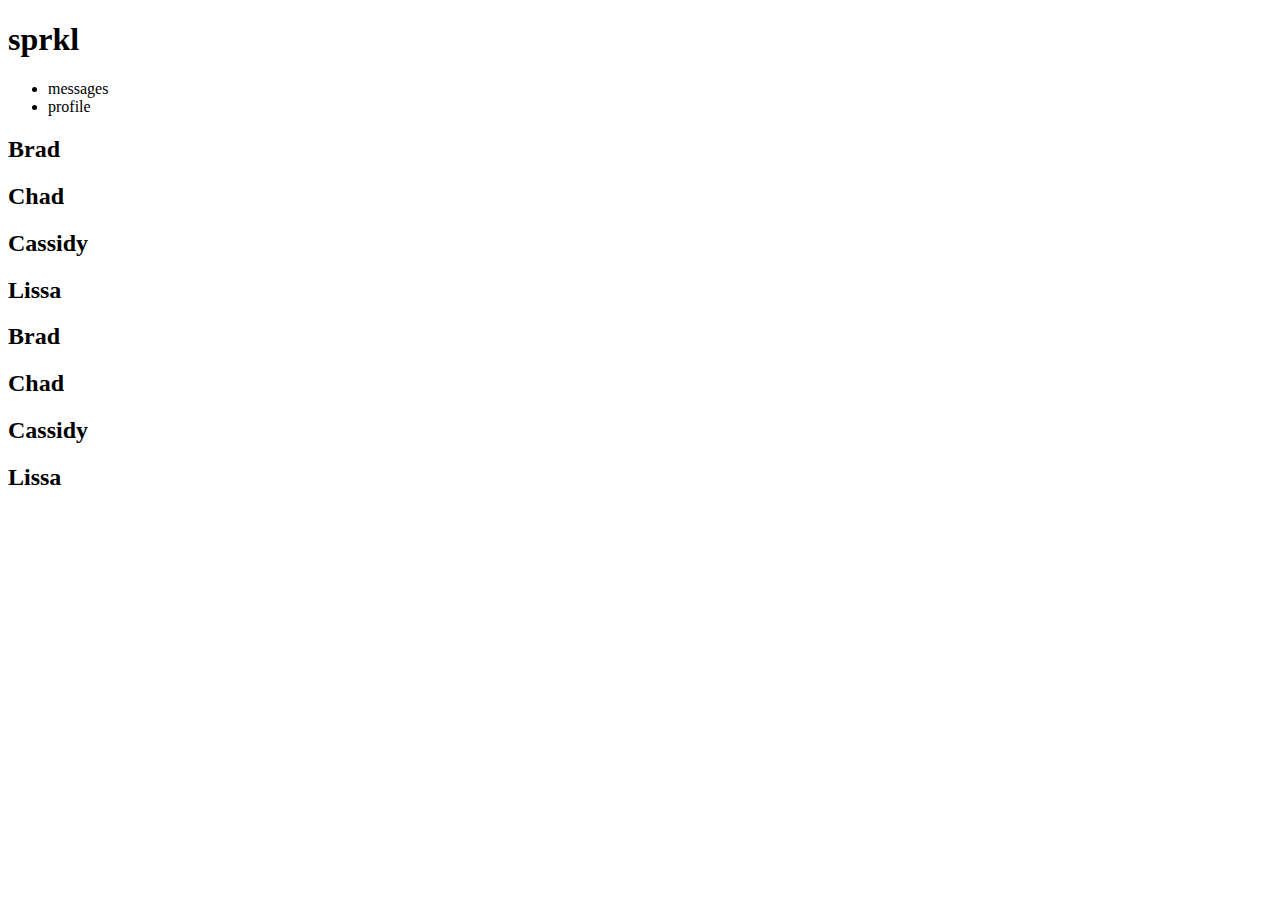
==== index.html @ 9fe423bb "basic html content" ====
<!DOCTYPE html>
<html>
    <head>
        <title>Sprkl Explore Page</title>
        <link rel="stylesheet" href="styles.css">
    </head>
    <body>
        <section class="navbar">
            <h1>sprkl</h1>
            <ul>
                <li>messages</li>
                <li>profile</li>
            </ul>

        </section>

        <section class="explore-grid">
            <div id = "profile-1">
                <h2>Brad</h2>
            </div>

            <div id = "profile-2">
                <h2>Chad</h2>
            </div>

            <div id = "profile-3">
                <h2>Cassidy</h2>
            </div>

            <div id = "profile-4">
                <h2>Lissa</h2>
            </div>

            <div id = "profile-5">
                <h2>Brad</h2>
            </div>

            <div id = "profile-6">
                <h2>Chad</h2>
            </div>

            <div id = "profile-7">
                <h2>Cassidy</h2>
            </div>

            <div id = "profile-8">
                <h2>Lissa</h2>
            </div>

        </section>
    </body>
</html>
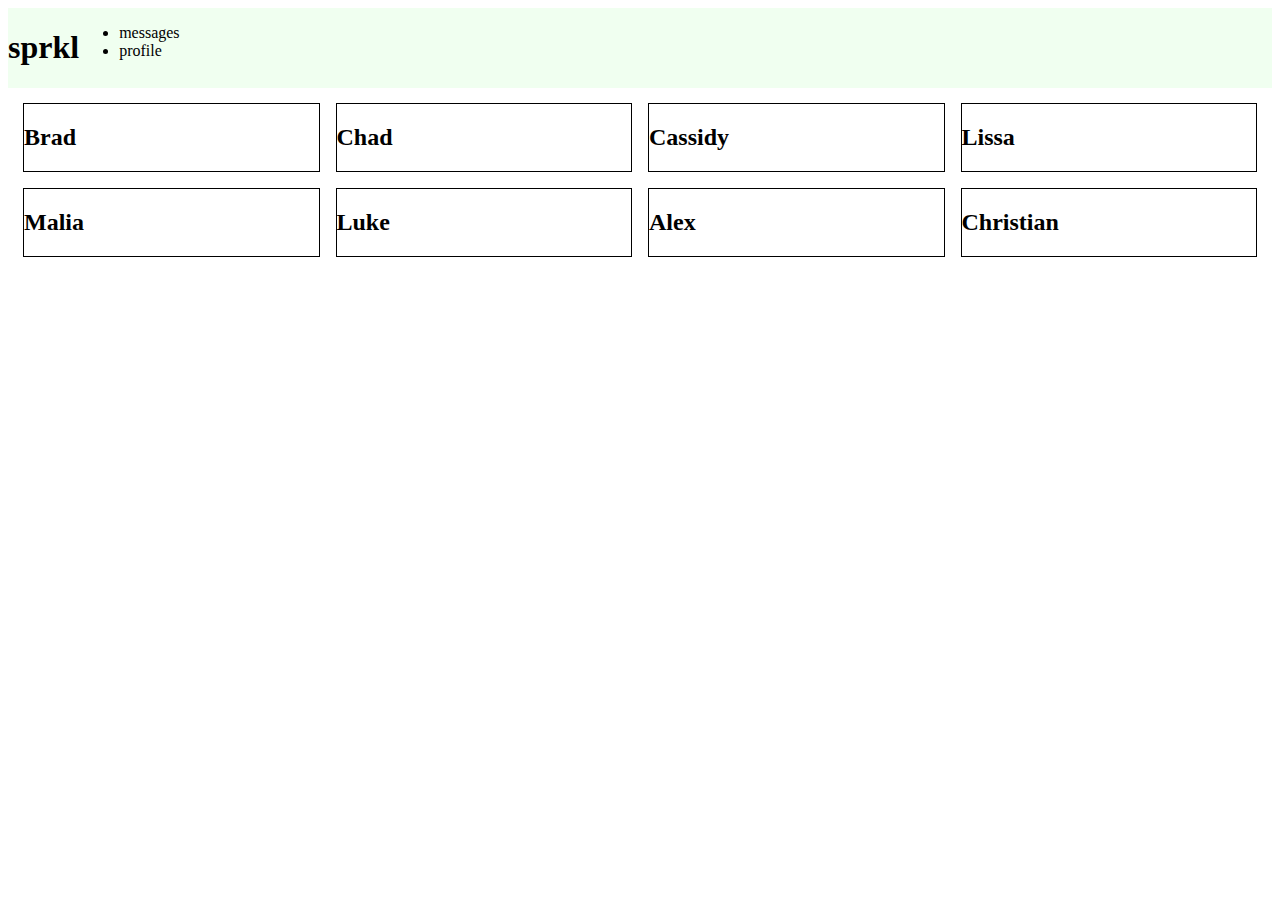
==== commit 478f600a: "basic content" ====
--- a/index.html
+++ b/index.html
@@ -32,19 +32,19 @@
             </div>
 
             <div id = "profile-5">
-                <h2>Brad</h2>
+                <h2>Malia</h2>
             </div>
 
             <div id = "profile-6">
-                <h2>Chad</h2>
+                <h2>Luke</h2>
             </div>
 
             <div id = "profile-7">
-                <h2>Cassidy</h2>
+                <h2>Alex</h2>
             </div>
 
             <div id = "profile-8">
-                <h2>Lissa</h2>
+                <h2>Christian</h2>
             </div>
 
         </section>
--- a/styles.css
+++ b/styles.css
@@ -0,0 +1,63 @@
+.navbar {
+    display: flex;
+    flex-direction: row;
+    background-color: honeydew;
+}
+
+.explore-grid {
+    display: grid;
+    grid-template-columns: 1fr 1fr 1fr 1fr;
+    grid-gap: 1rem;
+    grid-template-areas: "a b c d",
+                         "e f g h";
+    margin: 15px;
+}
+
+#profile-1 {
+    border-color: black;
+    border: 1px;
+    border-style: solid;
+}
+
+#profile-2 {
+    border-color: black;
+    border: 1px;
+    border-style: solid;
+}
+
+#profile-3 {
+    border-color: black;
+    border: 1px;
+    border-style: solid;
+}
+
+#profile-4 {
+    border-color: black;
+    border: 1px;
+    border-style: solid;
+}
+
+#profile-5 {
+    border-color: black;
+    border: 1px;
+    border-style: solid;
+}
+
+#profile-6 {
+    border-color: black;
+    border: 1px;
+    border-style: solid;
+}
+
+#profile-7 {
+    border-color: black;
+    border: 1px;
+    border-style: solid;
+}
+
+#profile-8 {
+    border-color: black;
+    border: 1px;
+    border-style: solid;
+}
+
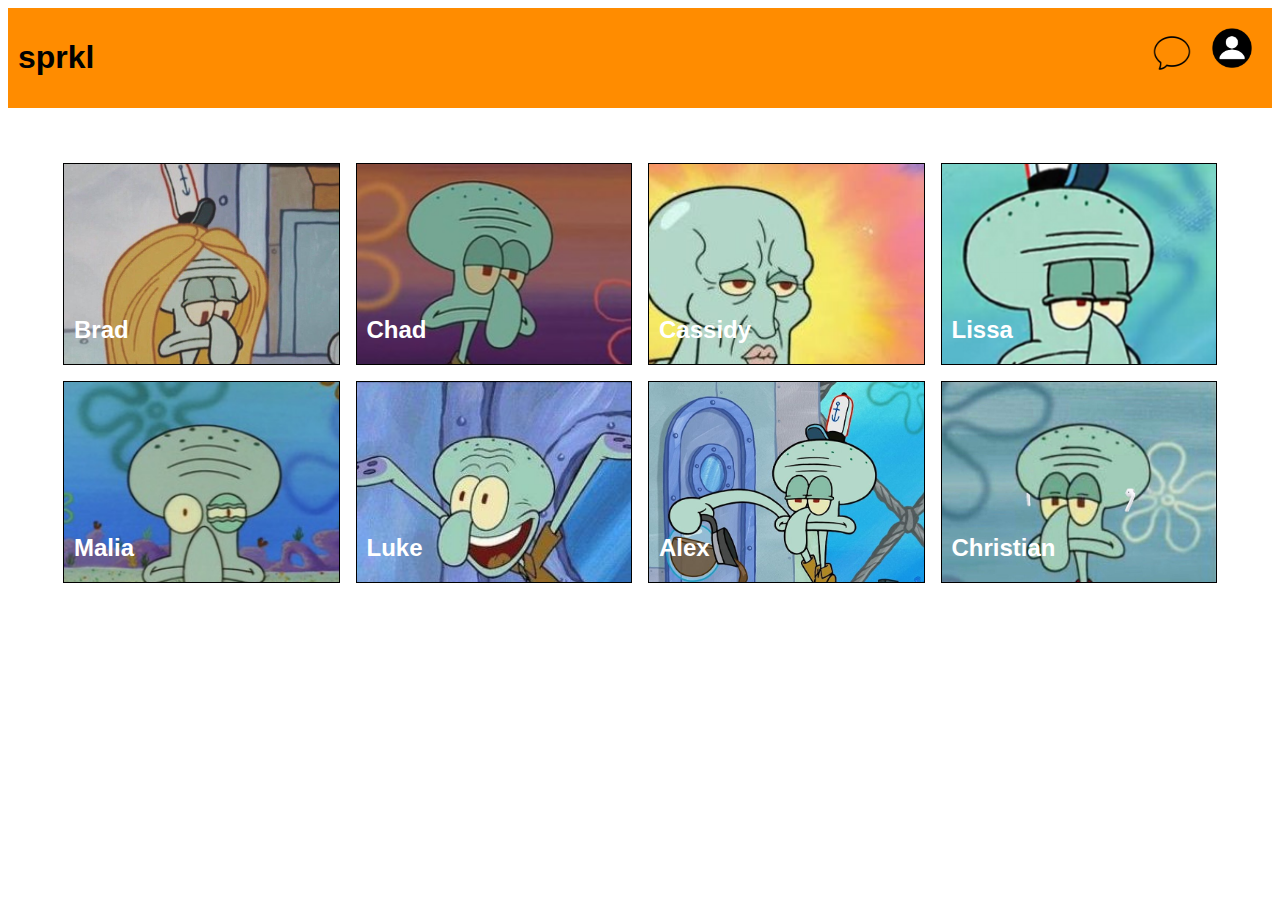
==== commit 8b454487: "basic profiles and navbar complete" ====
--- a/index.html
+++ b/index.html
@@ -6,44 +6,42 @@
     </head>
     <body>
         <section class="navbar">
-            <h1>sprkl</h1>
-            <ul>
-                <li>messages</li>
-                <li>profile</li>
-            </ul>
+            <h1>sprkl</h1> 
+            <img id="profile-icon" src="images/profile-icon-png-910.png" width = "40px" height = "40px">
+            <img id = "messages-icon" src="images/message-icon.png" width= "40px" height = "50px">
 
         </section>
 
         <section class="explore-grid">
-            <div id = "profile-1">
+            <div id = "profile-1" class = "enlarge">
                 <h2>Brad</h2>
             </div>
 
-            <div id = "profile-2">
+            <div id = "profile-2" class = "enlarge">
                 <h2>Chad</h2>
             </div>
 
-            <div id = "profile-3">
+            <div id = "profile-3" class = "enlarge">
                 <h2>Cassidy</h2>
             </div>
 
-            <div id = "profile-4">
+            <div id = "profile-4" class = "enlarge">
                 <h2>Lissa</h2>
             </div>
 
-            <div id = "profile-5">
+            <div id = "profile-5" class = "enlarge">
                 <h2>Malia</h2>
             </div>
 
-            <div id = "profile-6">
+            <div id = "profile-6" class = "enlarge">
                 <h2>Luke</h2>
             </div>
 
-            <div id = "profile-7">
+            <div id = "profile-7" class = "enlarge">
                 <h2>Alex</h2>
             </div>
 
-            <div id = "profile-8">
+            <div id = "profile-8" class = "enlarge">
                 <h2>Christian</h2>
             </div>
 
--- a/styles.css
+++ b/styles.css
@@ -1,63 +1,137 @@
-.navbar {
+
+body {
+    font-family: Arial, Helvetica, sans-serif;
+    display: flex;
+    flex-direction: column;
+}
+.navbar img {
     display: flex;
     flex-direction: row;
-    background-color: honeydew;
+    float: right;
+    justify-content: center;
+    padding: 10px;
+
 }
 
+.navbar h1 {
+    float: left;
+}
+.navbar{
+    margin:0px;
+    background-color:darkorange;
+    padding: 10px;
+    
+}
 .explore-grid {
     display: grid;
     grid-template-columns: 1fr 1fr 1fr 1fr;
     grid-gap: 1rem;
     grid-template-areas: "a b c d",
                          "e f g h";
-    margin: 15px;
+    margin: 55px;
+    
+}
+
+
+h2 {
+    padding-left: 10px;
+    color: white;
 }
 
 #profile-1 {
     border-color: black;
     border: 1px;
     border-style: solid;
+    height: 200px;
+    display: flex;
+    justify-content: flex-start;
+    align-items: flex-end;
+    background-image: url("images/profilepic1.jpg");
+    background-size: cover;
+    
 }
 
 #profile-2 {
     border-color: black;
     border: 1px;
     border-style: solid;
+    height: 200px;
+    display: flex;
+    justify-content: flex-start;
+    align-items: flex-end;
+    background-image: url("images/profilepic2.jpg");
+    background-size: cover;
+
 }
 
 #profile-3 {
     border-color: black;
     border: 1px;
     border-style: solid;
+    display: flex;
+    justify-content: flex-start;
+    align-items: flex-end;
+    background-image: url("images/profilepic3.jpg");
+    background-size: cover;
 }
 
 #profile-4 {
     border-color: black;
     border: 1px;
     border-style: solid;
+    display: flex;
+    justify-content: flex-start;
+    align-items: flex-end;
+    background-image: url("images/profilepic4.jpg");
+    background-size: cover;
 }
 
 #profile-5 {
     border-color: black;
     border: 1px;
     border-style: solid;
+    height: 200px;
+    display: flex;
+    justify-content: flex-start;
+    align-items: flex-end;
+    background-image: url("images/profilepic5.jpg");
+    background-size: cover;
 }
 
 #profile-6 {
     border-color: black;
     border: 1px;
     border-style: solid;
+    display: flex;
+    justify-content: flex-start;
+    align-items: flex-end;
+    background-image: url("images/profilepic6.jpg");
+    background-size: cover;
 }
 
 #profile-7 {
     border-color: black;
     border: 1px;
     border-style: solid;
+    display: flex;
+    justify-content: flex-start;
+    align-items: flex-end;
+    background-image: url("images/profilepic7.jpg");
+    background-size: cover;
 }
 
 #profile-8 {
     border-color: black;
     border: 1px;
     border-style: solid;
+    display: flex;
+    justify-content: flex-start;
+    align-items: flex-end;
+    background-image: url("images/profilepic8.jpg");
+    background-size: cover;
 }
 
+.enlarge:hover {
+    transform: scale(1.05);
+    cursor: pointer;
+}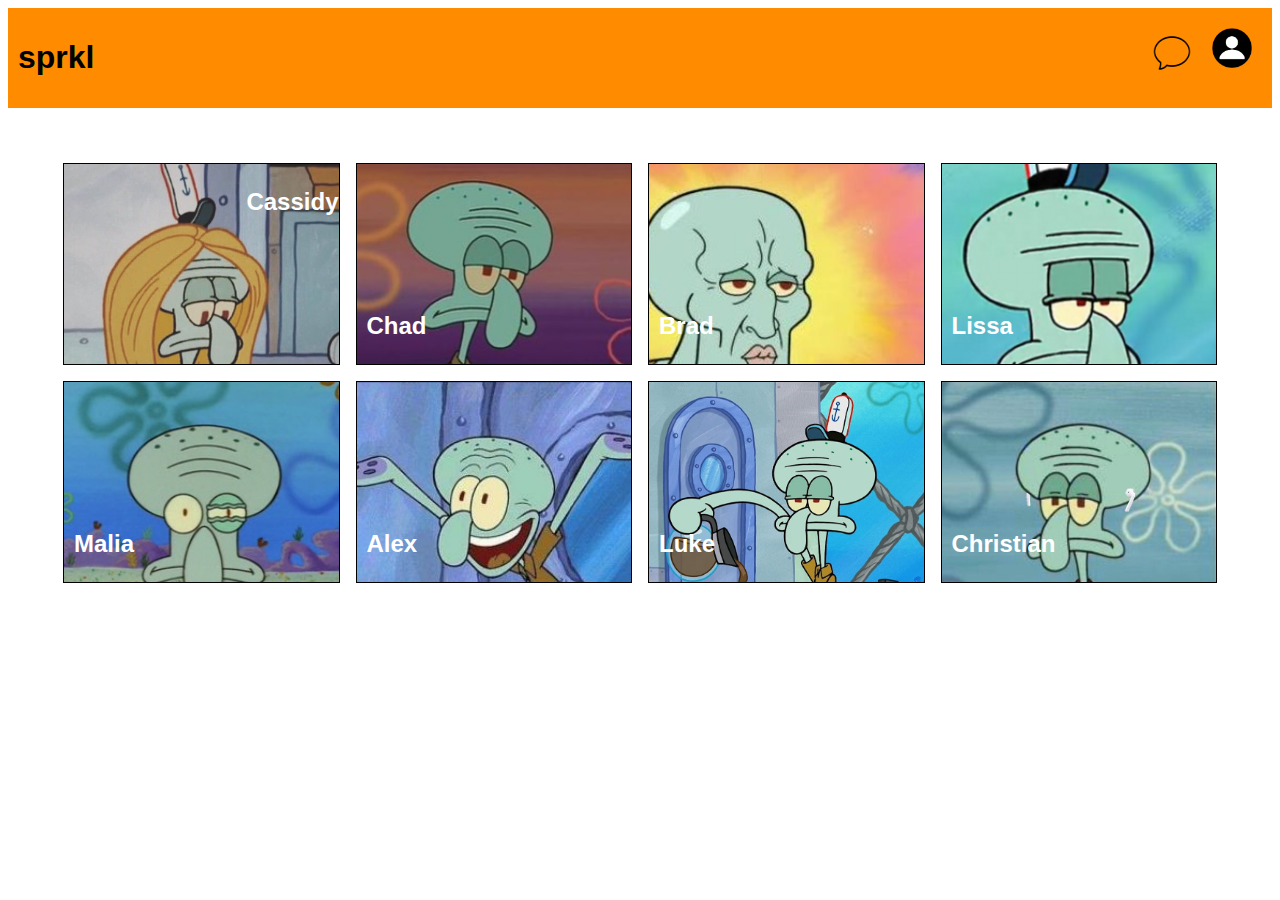
==== commit 6b9fd254: "added collapsable bios" ====
--- a/index.html
+++ b/index.html
@@ -14,37 +14,62 @@
 
         <section class="explore-grid">
             <div id = "profile-1" class = "enlarge">
-                <h2>Brad</h2>
+                <h3 class="collapsible"> Cassidy </h3>
+                <div class="content">
+                    <p>Lorem ipsum... more test text</p>
+                </div>
             </div>
 
             <div id = "profile-2" class = "enlarge">
-                <h2>Chad</h2>
+                <h3 class="collapsible"> Chad </h3>
+                <div class="content">
+                    <p>Lorem ipsum... more test text</p>
+                </div>
             </div>
 
             <div id = "profile-3" class = "enlarge">
-                <h2>Cassidy</h2>
+                <h3 class="collapsible"> Brad </h3>
+                <div class="content">
+                    <p>Lorem ipsum... more test text</p>
+                </div>
             </div>
 
             <div id = "profile-4" class = "enlarge">
-                <h2>Lissa</h2>
+                <h3 class="collapsible"> Lissa </h3>
+                <div class="content">
+                    <p>Lorem ipsum... more test text</p>
+                </div>
             </div>
 
             <div id = "profile-5" class = "enlarge">
-                <h2>Malia</h2>
+                <h3 class="collapsible"> Malia </h3>
+                <div class="content">
+                    <p>Lorem ipsum... more test text</p>
+                </div>
             </div>
 
             <div id = "profile-6" class = "enlarge">
-                <h2>Luke</h2>
+                <h3 class="collapsible"> Alex </h3>
+                <div class="content">
+                    <p>Lorem ipsum... more test text</p>
+                </div>
             </div>
 
             <div id = "profile-7" class = "enlarge">
-                <h2>Alex</h2>
+                <h3 class="collapsible"> Luke </h3>
+                <div class="content">
+                    <p>Lorem ipsum... more test text</p>
+                </div>
             </div>
 
             <div id = "profile-8" class = "enlarge">
-                <h2>Christian</h2>
+                <h3 class="collapsible"> Christian </h3>
+                <div class="content">
+                    <p>Lorem ipsum... more test text</p>
+                </div>
             </div>
 
         </section>
+        <script src='script.js' type="module"></script>
     </body>
 </html>--- a/styles.css
+++ b/styles.css
@@ -1,3 +1,7 @@
+
+html {
+    margin: 0px;
+}
 
 body {
     font-family: Arial, Helvetica, sans-serif;
@@ -42,14 +46,16 @@
     border-color: black;
     border: 1px;
     border-style: solid;
-    height: 200px;
+    height: auto;
     display: flex;
     justify-content: flex-start;
     align-items: flex-end;
+    flex-direction: column;
     background-image: url("images/profilepic1.jpg");
     background-size: cover;
     
 }
+
 
 #profile-2 {
     border-color: black;
@@ -134,4 +140,18 @@
 .enlarge:hover {
     transform: scale(1.05);
     cursor: pointer;
-}+}
+
+.collapsible {
+    padding-left: 10px;
+    color: white;
+    font-size: 1.5rem;
+}
+
+.content {
+    padding: 0 18px;
+    display: none;
+    overflow: hidden;
+    color: white;
+  }
+  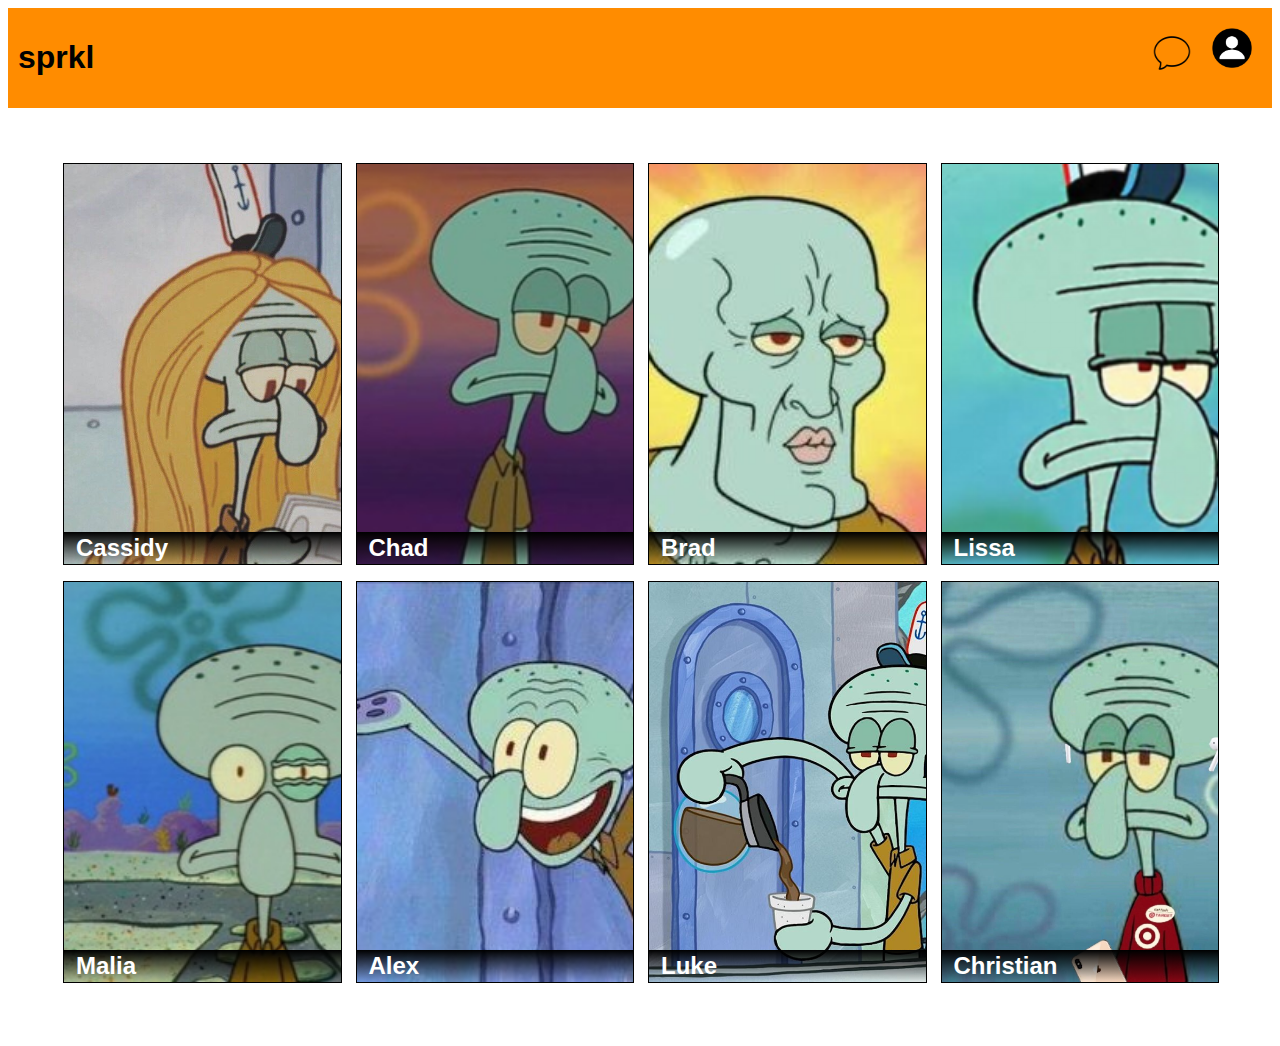
==== commit cff99a0d: "profiles done" ====
--- a/index.html
+++ b/index.html
@@ -14,59 +14,76 @@
 
         <section class="explore-grid">
             <div id = "profile-1" class = "enlarge">
+                <div class="container">
                 <h3 class="collapsible"> Cassidy </h3>
                 <div class="content">
-                    <p>Lorem ipsum... more test text</p>
+                    <p><strong>Age:</strong> 18 <br>
+                    <strong>Likes: </strong> Coffee</p>
+                </div>
                 </div>
             </div>
 
             <div id = "profile-2" class = "enlarge">
+                <div class="container">
                 <h3 class="collapsible"> Chad </h3>
                 <div class="content">
-                    <p>Lorem ipsum... more test text</p>
+                    <p>Live, Laugh, Love</p>
                 </div>
+            </div>
             </div>
 
             <div id = "profile-3" class = "enlarge">
+                <div class="container">
                 <h3 class="collapsible"> Brad </h3>
                 <div class="content">
-                    <p>Lorem ipsum... more test text</p>
+                    <p>In love with <strong>@Chad</strong></p>
                 </div>
+            </div>
             </div>
 
             <div id = "profile-4" class = "enlarge">
+                <div class="container">
                 <h3 class="collapsible"> Lissa </h3>
                 <div class="content">
-                    <p>Lorem ipsum... more test text</p>
+                    <p><strong>Likes: </strong>Sleeping</p>
                 </div>
+            </div>
             </div>
 
             <div id = "profile-5" class = "enlarge">
+                <div class="container">
                 <h3 class="collapsible"> Malia </h3>
                 <div class="content">
-                    <p>Lorem ipsum... more test text</p>
+                    <p>mehp</p>
                 </div>
+            </div>
             </div>
 
             <div id = "profile-6" class = "enlarge">
+                <div class="container">
                 <h3 class="collapsible"> Alex </h3>
                 <div class="content">
-                    <p>Lorem ipsum... more test text</p>
+                    <p><strong>Likes: </strong> Jojo</p>
                 </div>
+            </div>
             </div>
 
             <div id = "profile-7" class = "enlarge">
+                <div class="container">
                 <h3 class="collapsible"> Luke </h3>
                 <div class="content">
-                    <p>Lorem ipsum... more test text</p>
+                    <p><strong>Likes: </strong> Coffee</p>
                 </div>
+            </div>
             </div>
 
             <div id = "profile-8" class = "enlarge">
+                <div class="container">
                 <h3 class="collapsible"> Christian </h3>
                 <div class="content">
-                    <p>Lorem ipsum... more test text</p>
+                    <p>Certified Lover boy</p>
                 </div>
+            </div>
             </div>
 
         </section>
--- a/styles.css
+++ b/styles.css
@@ -37,23 +37,21 @@
 }
 
 
-h2 {
-    padding-left: 10px;
-    color: white;
-}
-
 #profile-1 {
     border-color: black;
     border: 1px;
     border-style: solid;
     height: auto;
     display: flex;
-    justify-content: flex-start;
-    align-items: flex-end;
+    justify-content: flex-end;
+    align-items: flex-start;
     flex-direction: column;
     background-image: url("images/profilepic1.jpg");
     background-size: cover;
-    
+    margin: 0px;
+    height: 400px;
+    width: 100%;
+    grid-area: "a";
 }
 
 
@@ -63,11 +61,14 @@
     border-style: solid;
     height: 200px;
     display: flex;
-    justify-content: flex-start;
-    align-items: flex-end;
+    justify-content: flex-end;
+    align-items: flex-start;
+    flex-direction: column;
     background-image: url("images/profilepic2.jpg");
     background-size: cover;
-
+    height: 400px;
+    width: 100%;
+    grid-area: "b";
 }
 
 #profile-3 {
@@ -75,10 +76,14 @@
     border: 1px;
     border-style: solid;
     display: flex;
-    justify-content: flex-start;
-    align-items: flex-end;
+    justify-content: flex-end;
+    align-items: flex-start;
+    flex-direction: column;
     background-image: url("images/profilepic3.jpg");
     background-size: cover;
+    height: 400px;
+    width: 100%;
+    grid-area: "c";
 }
 
 #profile-4 {
@@ -86,10 +91,14 @@
     border: 1px;
     border-style: solid;
     display: flex;
-    justify-content: flex-start;
-    align-items: flex-end;
+    justify-content: flex-end;
+    align-items: flex-start;
+    flex-direction: column;
     background-image: url("images/profilepic4.jpg");
     background-size: cover;
+    height: 400px;
+    width: 100%;
+    grid-area: "d";
 }
 
 #profile-5 {
@@ -98,10 +107,14 @@
     border-style: solid;
     height: 200px;
     display: flex;
-    justify-content: flex-start;
-    align-items: flex-end;
+    justify-content: flex-end;
+    align-items: flex-start;
+    flex-direction: column;
     background-image: url("images/profilepic5.jpg");
     background-size: cover;
+    height: 400px;
+    width: 100%;
+    grid-area: "e";
 }
 
 #profile-6 {
@@ -109,10 +122,14 @@
     border: 1px;
     border-style: solid;
     display: flex;
-    justify-content: flex-start;
-    align-items: flex-end;
+    justify-content: flex-end;
+    align-items: flex-start;
+    flex-direction: column;
     background-image: url("images/profilepic6.jpg");
     background-size: cover;
+    height: 400px;
+    width: 100%;
+    grid-area: "f";
 }
 
 #profile-7 {
@@ -120,10 +137,14 @@
     border: 1px;
     border-style: solid;
     display: flex;
-    justify-content: flex-start;
-    align-items: flex-end;
+    justify-content: flex-end;
+    align-items: flex-start;
+    flex-direction: column;
     background-image: url("images/profilepic7.jpg");
     background-size: cover;
+    height: 400px;
+    width: 100%;
+    grid-area: "g";
 }
 
 #profile-8 {
@@ -131,27 +152,41 @@
     border: 1px;
     border-style: solid;
     display: flex;
-    justify-content: flex-start;
-    align-items: flex-end;
+    justify-content: flex-end;
+    align-items: flex-start;
+    flex-direction: column;
     background-image: url("images/profilepic8.jpg");
     background-size: cover;
+    height: 400px;
+    width: 100%;
+    grid-area: "h";
 }
 
 .enlarge:hover {
     transform: scale(1.05);
     cursor: pointer;
+
 }
 
 .collapsible {
     padding-left: 10px;
     color: white;
     font-size: 1.5rem;
+    margin: 2px;
+
 }
 
 .content {
-    padding: 0 18px;
+    padding-left: 10px;
     display: none;
     overflow: hidden;
     color: white;
+    margin: 2px;
+    width: 100%;
+  }
+
+  .container {
+    background: linear-gradient(to top, rgba(0,0,0,0), rgba(0,0,0,1));
+    width: 100%;
   }
   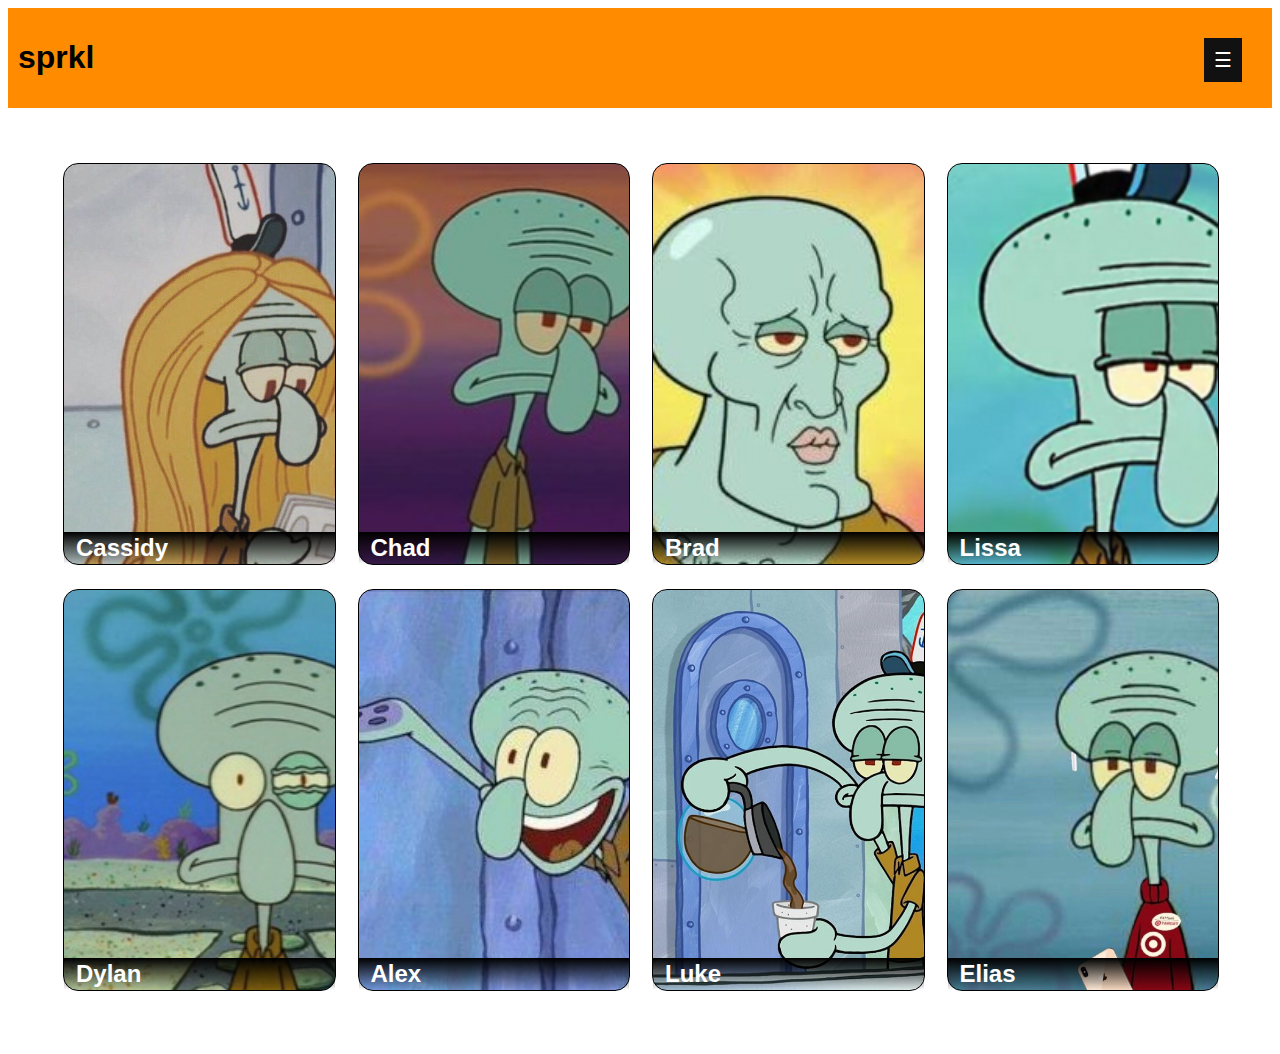
==== commit 9a799811: "mvp" ====
--- a/index.html
+++ b/index.html
@@ -7,9 +7,20 @@
     <body>
         <section class="navbar">
             <h1>sprkl</h1> 
-            <img id="profile-icon" src="images/profile-icon-png-910.png" width = "40px" height = "40px">
-            <img id = "messages-icon" src="images/message-icon.png" width= "40px" height = "50px">
-
+            <!-- <img id="profile-icon" src="images/profile-icon-png-910.png" width = "40px" height = "40px">
+            <img id = "messages-icon" src="images/message-icon.png" width= "40px" height = "50px"> -->
+            <div id="sideBar" class="my-sidebar">
+                <a href="javascript:void(0)" class="closebtn" onclick="closeNav()">&times;</a>
+                <ul id="side">
+                    <li><a href="#">Messages</a></li>
+                    <li><a href="#">Profile</a></li>
+                </ul>
+                    
+            </div>
+            <div id="main">
+                <button id= "open" onclick="openNav()" class="openbtn" data-name="openNav">&#9776;</button>
+               
+            </div>
         </section>
 
         <section class="explore-grid">
@@ -18,7 +29,7 @@
                 <h3 class="collapsible"> Cassidy </h3>
                 <div class="content">
                     <p><strong>Age:</strong> 18 <br>
-                    <strong>Likes: </strong> Coffee</p>
+                    <strong>Likes: </strong> Black air forces</p>
                 </div>
                 </div>
             </div>
@@ -52,9 +63,9 @@
 
             <div id = "profile-5" class = "enlarge">
                 <div class="container">
-                <h3 class="collapsible"> Malia </h3>
+                <h3 class="collapsible"> Dylan </h3>
                 <div class="content">
-                    <p>mehp</p>
+                    <p>Showers twice a day</p>
                 </div>
             </div>
             </div>
@@ -79,7 +90,7 @@
 
             <div id = "profile-8" class = "enlarge">
                 <div class="container">
-                <h3 class="collapsible"> Christian </h3>
+                <h3 class="collapsible"> Elias </h3>
                 <div class="content">
                     <p>Certified Lover boy</p>
                 </div>
@@ -87,6 +98,22 @@
             </div>
 
         </section>
+        <script>
+            function openNav() {
+                const currentElement = document.getElementById("sideBar");
+                console.log(currentElement);
+                currentElement.style.width = "25%";
+                // document.getElementById("main").style.marginLeft = "250px";
+
+            }
+    
+            function closeNav() {
+                const currentElement = document.getElementById("sideBar");
+                currentElement.style.width = "0";
+                // document.getElementById("main").style.marginLeft = "0";
+
+            }
+        </script>
         <script src='script.js' type="module"></script>
     </body>
 </html>--- a/styles.css
+++ b/styles.css
@@ -29,7 +29,7 @@
 .explore-grid {
     display: grid;
     grid-template-columns: 1fr 1fr 1fr 1fr;
-    grid-gap: 1rem;
+    grid-gap: 1.5rem;
     grid-template-areas: "a b c d",
                          "e f g h";
     margin: 55px;
@@ -41,6 +41,7 @@
     border-color: black;
     border: 1px;
     border-style: solid;
+    border-radius: 15px;
     height: auto;
     display: flex;
     justify-content: flex-end;
@@ -59,6 +60,7 @@
     border-color: black;
     border: 1px;
     border-style: solid;
+    border-radius: 15px;
     height: 200px;
     display: flex;
     justify-content: flex-end;
@@ -75,6 +77,7 @@
     border-color: black;
     border: 1px;
     border-style: solid;
+    border-radius: 15px;
     display: flex;
     justify-content: flex-end;
     align-items: flex-start;
@@ -90,6 +93,7 @@
     border-color: black;
     border: 1px;
     border-style: solid;
+    border-radius: 15px;
     display: flex;
     justify-content: flex-end;
     align-items: flex-start;
@@ -105,6 +109,7 @@
     border-color: black;
     border: 1px;
     border-style: solid;
+    border-radius: 15px;
     height: 200px;
     display: flex;
     justify-content: flex-end;
@@ -121,6 +126,7 @@
     border-color: black;
     border: 1px;
     border-style: solid;
+    border-radius: 15px;
     display: flex;
     justify-content: flex-end;
     align-items: flex-start;
@@ -136,6 +142,7 @@
     border-color: black;
     border: 1px;
     border-style: solid;
+    border-radius: 15px;
     display: flex;
     justify-content: flex-end;
     align-items: flex-start;
@@ -151,6 +158,7 @@
     border-color: black;
     border: 1px;
     border-style: solid;
+    border-radius: 15px;
     display: flex;
     justify-content: flex-end;
     align-items: flex-start;
@@ -163,7 +171,7 @@
 }
 
 .enlarge:hover {
-    transform: scale(1.05);
+    transform: scale(1.02);
     cursor: pointer;
 
 }
@@ -174,6 +182,9 @@
     font-size: 1.5rem;
     margin: 2px;
 
+}
+.collapsible:hover{
+    color:red;
 }
 
 .content {
@@ -189,4 +200,79 @@
     background: linear-gradient(to top, rgba(0,0,0,0), rgba(0,0,0,1));
     width: 100%;
   }
-  +
+  ul{
+      list-style: none;
+  }
+/* ---------------------------------------------------------- */
+/* The sidebar menu */
+.my-sidebar {
+    height: 100%; /* 100% Full-height */
+    width: 0; /* 0 width - change this with JavaScript */
+    position: fixed;
+    z-index: 1; /* Stay on top */
+    top: 0;
+    right: 0;
+    background-color: white; /* Black*/
+    overflow-x: hidden; /* Disable horizontal scroll */
+    padding-top: 60px; /* Place content 60px from the top */
+    transition: 0.5s; /* 0.5 second transition effect to slide in the sidebar */
+    display: flex;
+    flex-direction: column;
+    
+  }
+
+.my-sidebar  a {
+    padding: 8px 8px 8px 32px;
+    text-decoration: none;
+    font-size: 25px;
+    color: black;
+    display: block;
+    transition: 0.3s;
+  }
+
+
+.my-sidebar .closebtn {
+    position: absolute;
+    top: 0;
+    right: 25px;
+    font-size: 36px;
+    margin-left: 50px;
+  }
+
+.openbtn {
+    font-size: 20px;
+    cursor: pointer;
+    background-color: #111;
+    color: white;
+    /* padding: 10px 15px; */
+    border: none;
+    display: flex;
+    flex-direction: row;
+    float: right;
+    justify-content: center;
+    padding: 10px;
+  }
+  
+.openbtn:hover {
+    background-color: #444;
+  }
+
+#main {
+    transition: margin-left .5s; 
+    padding: 20px;
+  }
+
+@media screen and (max-height: 450px) {
+    .cart {padding-top: 15px;}
+    .cart a {font-size: 18px;}
+  }
+
+#side {
+    display:flex;
+    flex-direction: column;
+  }
+
+a:hover {
+    color: darkorange;
+}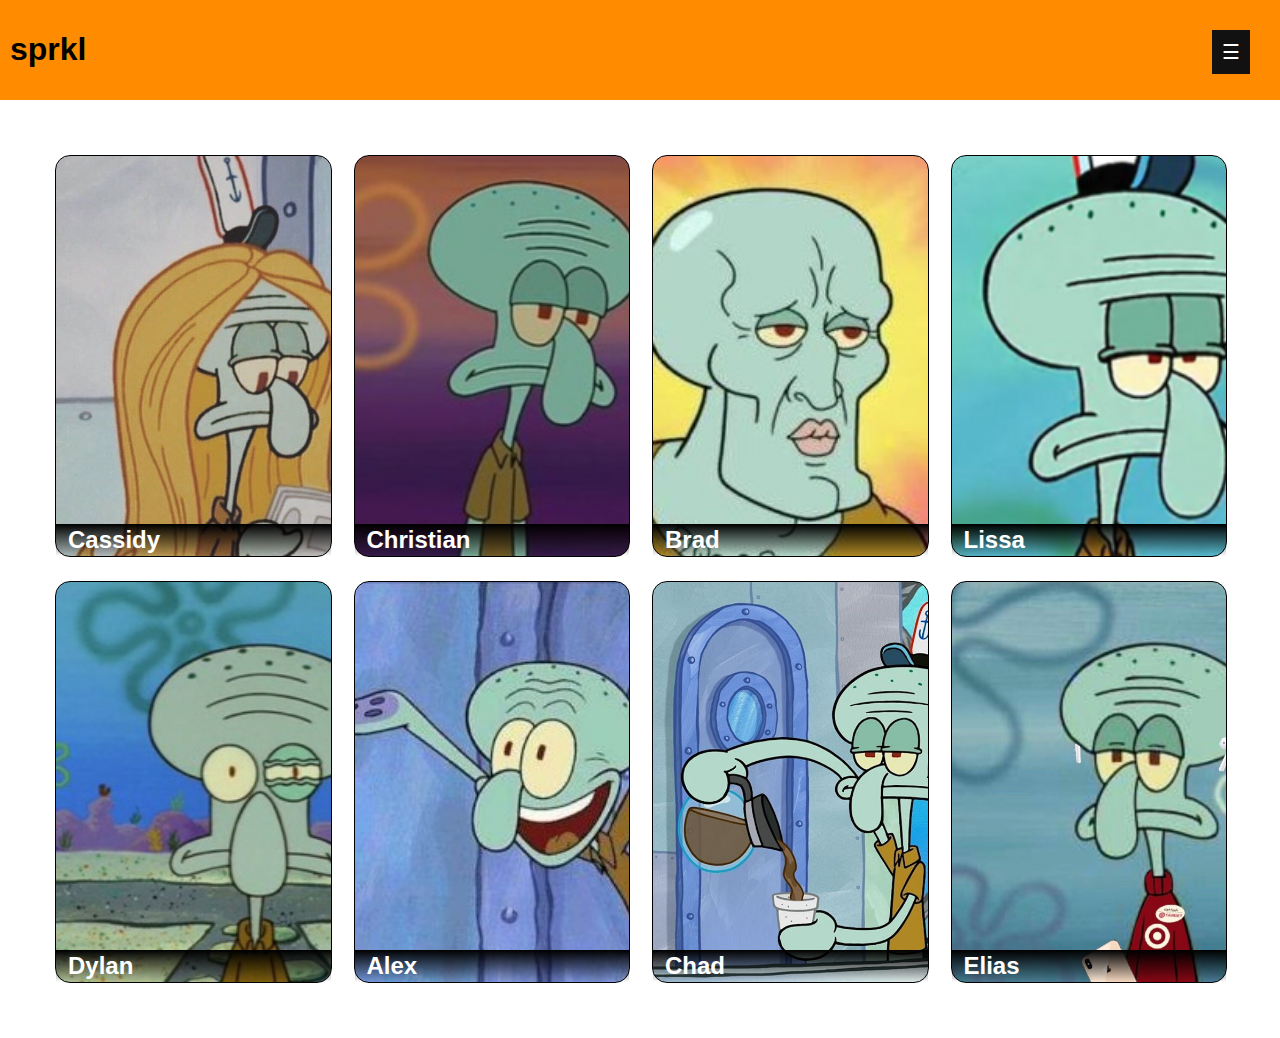
==== commit ffc31055: "added more styling" ====
--- a/index.html
+++ b/index.html
@@ -12,7 +12,7 @@
             <div id="sideBar" class="my-sidebar">
                 <a href="javascript:void(0)" class="closebtn" onclick="closeNav()">&times;</a>
                 <ul id="side">
-                    <li><a href="#">Messages</a></li>
+                    <li><a href="messages.html">Messages</a></li>
                     <li><a href="#">Profile</a></li>
                 </ul>
                     
@@ -36,9 +36,9 @@
 
             <div id = "profile-2" class = "enlarge">
                 <div class="container">
-                <h3 class="collapsible"> Chad </h3>
+                <h3 class="collapsible"> Christian </h3>
                 <div class="content">
-                    <p>Live, Laugh, Love</p>
+                    <p>iPad Baby #keyboardenthusiast </p>
                 </div>
             </div>
             </div>
@@ -81,9 +81,9 @@
 
             <div id = "profile-7" class = "enlarge">
                 <div class="container">
-                <h3 class="collapsible"> Luke </h3>
+                <h3 class="collapsible"> Chad </h3>
                 <div class="content">
-                    <p><strong>Likes: </strong> Coffee</p>
+                    <p><strong>Likes: </strong> @Brad</p>
                 </div>
             </div>
             </div>
@@ -102,15 +102,13 @@
             function openNav() {
                 const currentElement = document.getElementById("sideBar");
                 console.log(currentElement);
-                currentElement.style.width = "25%";
-                // document.getElementById("main").style.marginLeft = "250px";
+                currentElement.style.width = "20%";
 
             }
     
             function closeNav() {
                 const currentElement = document.getElementById("sideBar");
                 currentElement.style.width = "0";
-                // document.getElementById("main").style.marginLeft = "0";
 
             }
         </script>
--- a/styles.css
+++ b/styles.css
@@ -7,6 +7,7 @@
     font-family: Arial, Helvetica, sans-serif;
     display: flex;
     flex-direction: column;
+    margin: 0px;
 }
 .navbar img {
     display: flex;
@@ -182,9 +183,6 @@
     font-size: 1.5rem;
     margin: 2px;
 
-}
-.collapsible:hover{
-    color:red;
 }
 
 .content {
